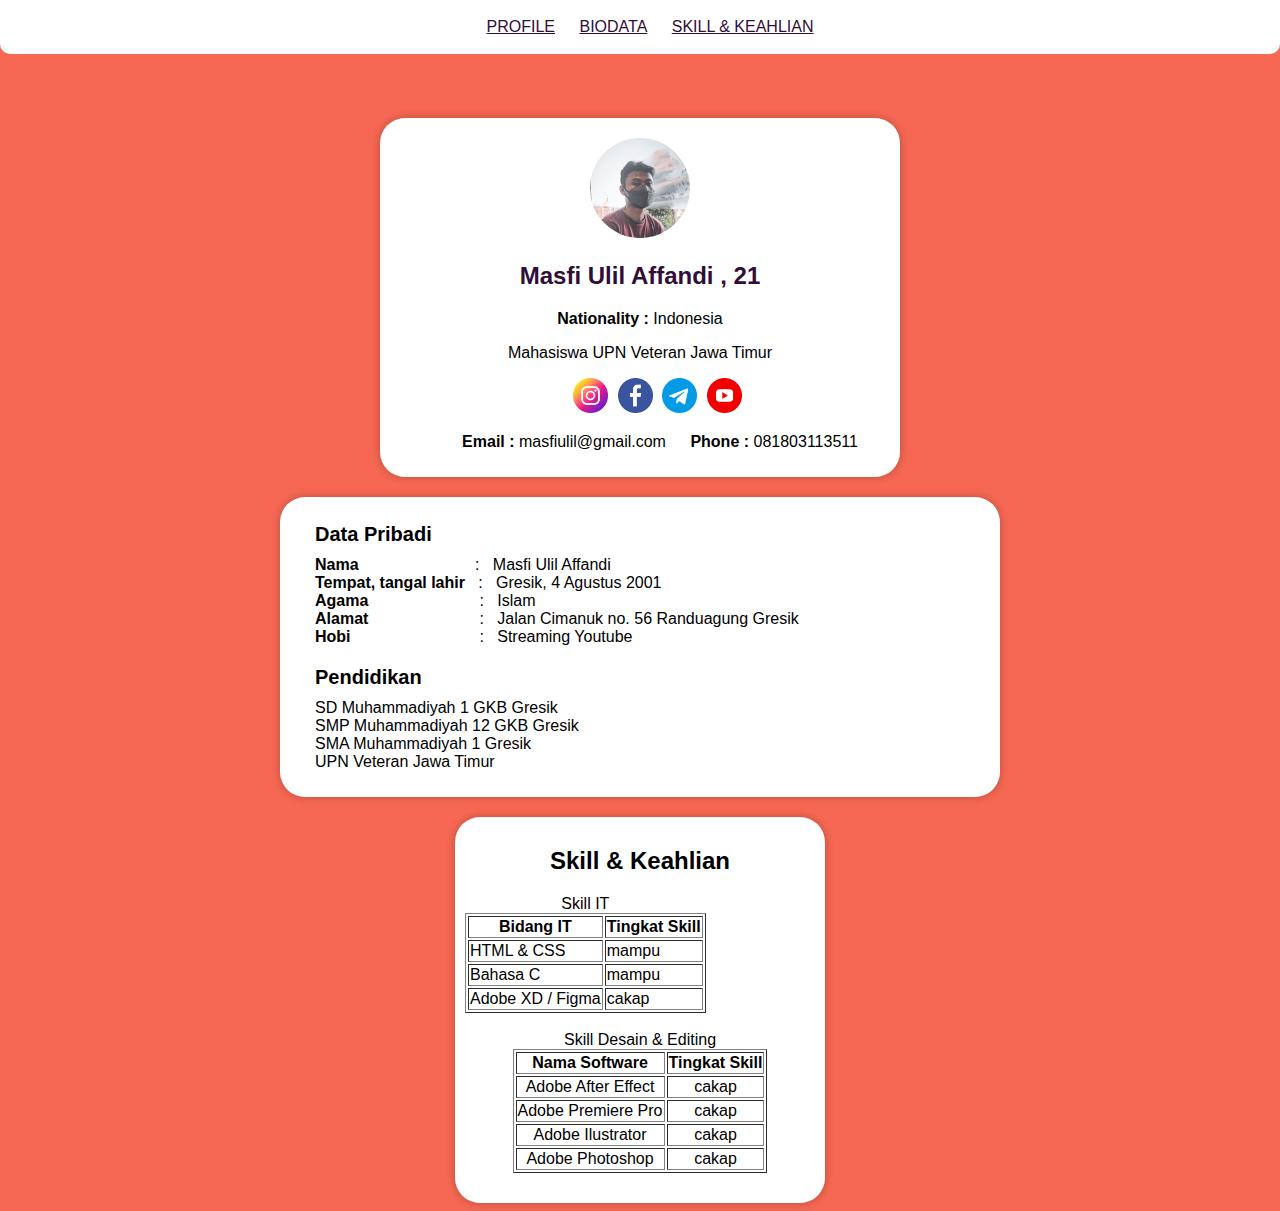
==== profile.html @ 932d8e56 "commit" ====
<!DOCTYPE html>
<html lang="en">
<head>  
    <title>Profile</title>
    <link rel="stylesheet" href="style.css">
</head>
<body class="body">
    <div class="navbar">
        <ul class="nav" type="none">
            <li class="list_nav">
                <a class="color_nav" style="color: #300e37;" href="#profile">PROFILE</a>
            </li>
            <li class="list_nav">
                <a class="color_nav" style="color: #300e37;" href="#datadiri">BIODATA</a>
            </li>
            <li class="list_nav">
                <a class="color_nav" style="color: #300e37;" href="#skill">SKILL & KEAHLIAN</a>
            </li>
        </ul>
    </div>

    <div id="profile">
        <img src="/asset/foto.jpeg" alt=foto class="foto">

        <div class="nama"><h2>Masfi Ulil Affandi , 21</h2></div>
        <div class="asal"><b>Nationality :</b> Indonesia</p></div>
        <div class="desc">Mahasiswa UPN Veteran Jawa Timur</div>
        <div class="akun">
            <ul type="none">
                <li class="sosmed">
                    <a href="https://www.instagram.com/masfi.ulil/">
                        <img class="sosmed_size" src="/asset/instagram.png" alt="instagram">
                    </a>
                </li>
                <li class="sosmed">
                    <a href="https://facebook.com/masfi.affandi">
                        <img class="sosmed_size" src="/asset/facebook.png" alt="facebook">
                    </a>
                </li>
                <li class="sosmed">
                    <a href="https://t.me/masfiulil">
                        <img class="sosmed_size" src="/asset/telegram.png" alt="telegram">
                    </a>
                </li>
                <li class="sosmed">
                    <a href="https://www.youtube.com/channel/UChcu3en7qHp-qBBnymBHuXw">
                        <img class="sosmed_size" src="/asset/youtube.png" alt="youtube">
                    </a>
                </li>
            </ul>
        </div>
        <div class="social">
            <ul type="none">
                <li class="social_email">
                    <b>Email :</b> masfiulil@gmail.com
                </li>
                <li class="social_nomor">
                    <b>Phone :</b> 081803113511
                </li>
            </ul>
        </div>
    </div>

    <div id="datadiri">
        <ul class="biodata" type="none">
            <li class="biodata_judul">
                <b> Data Pribadi </b>
            </li>
            <li>
                <b>Nama</b>&emsp;&emsp;&emsp;&emsp;&emsp;&emsp;&emsp;&nbsp;:&nbsp;&nbsp; Masfi Ulil Affandi
            </li>
            <li>
                <b>Tempat, tangal lahir </b>&nbsp; : &nbsp;&nbsp;Gresik, 4 Agustus 2001
            </li>
            <li>
                <b>Agama</b>&nbsp;&nbsp;&nbsp;&nbsp;&nbsp;&nbsp;&nbsp;&nbsp;&nbsp;&nbsp;&nbsp;&nbsp;&nbsp;&nbsp;&nbsp;&nbsp;&nbsp;&nbsp;&nbsp;&nbsp;&nbsp;&nbsp;&nbsp;&nbsp; :&nbsp;&nbsp; Islam
            </li>
            <li>
                 <b>Alamat</b>&nbsp;&nbsp;&nbsp;&nbsp;&nbsp;&nbsp;&nbsp;&nbsp;&nbsp;&nbsp;&nbsp;&nbsp;&nbsp;&nbsp;&nbsp;&nbsp;&nbsp;&nbsp;&nbsp;&nbsp;&nbsp;&nbsp;&nbsp;&nbsp; : &nbsp;&nbsp;Jalan Cimanuk no. 56 Randuagung Gresik
            </li>
            <li>
                <b>Hobi</b>&nbsp;&nbsp;&nbsp;&nbsp;&nbsp;&nbsp;&nbsp;&nbsp;&nbsp;&nbsp;&nbsp;&nbsp;&nbsp;&nbsp;&nbsp;&nbsp;&nbsp;&nbsp;&nbsp;&nbsp;&nbsp;&nbsp;&nbsp;&nbsp;&nbsp;&nbsp;&nbsp;&nbsp; :&nbsp;&nbsp; Streaming Youtube
            </li>
            <li class="biodata_pendidikan">
                    <b>Pendidikan</b>
            </li>
            <li>
                SD Muhammadiyah 1 GKB Gresik
            </li>
            <li>
                SMP Muhammadiyah 12 GKB Gresik
            </li>
            <li>
                SMA Muhammadiyah 1 Gresik
            </li>
            <li>
                UPN Veteran Jawa Timur
            </li>
        </ul>
    </div>
    
        <div class="skill">
            <div id="skill">
                <h2 class="judul_keahlian">Skill & Keahlian</h2>
                <table class="tabel_keahlian" border="1">
                    <caption>Skill IT</caption>
                    <tr>
                        <th>
                            Bidang IT
                        </th>
                        <th>
                            Tingkat Skill
                        </th>
                        <tr>
                            <td>
                                HTML & CSS
                            </td>
                            <td>
                                mampu
                            </td>
                        </tr>
                        <tr>
                            <td>
                                Bahasa C
                            </td>
                            <td>
                                mampu
                            </td>
                        </tr>
                        <tr>
                            <td>
                                Adobe XD / Figma
                            </td>
                            <td>
                                cakap
                            </td>
                        </tr>
                    </tr>
                </table><br>
                <table border="1" class="tabel_desain">
                    <caption>Skill Desain & Editing</caption>
                    <tr>
                        <th>
                            Nama Software
                        </th>
                        <th>
                            Tingkat Skill
                        </th>
                        <tr>
                            <td>
                                Adobe After Effect
                            </td>
                            <td>
                                cakap
                            </td>
                        </tr>
                        <tr>
                            <td>
                                Adobe Premiere Pro
                            </td>
                            <td>
                                cakap
                            </td>
                        </tr>
                        <tr>
                            <td>
                                Adobe Ilustrator
                            </td>
                            <td>
                                cakap
                            </td>
                        </tr>
                        <tr>
                            <td>
                                Adobe Photoshop
                            </td>
                            <td>
                                cakap
                            </td>
                        </tr>
                    </tr>
                </table>
            </div>
        </div>

</body>
</html>
---- style.css ----
body{
    background-color: rgb(246, 104, 83);
    background-repeat: no-repeat;
    background-attachment: fixed;
    font-family: -apple-system, BlinkMacSystemFont, 'Segoe UI', Roboto, Oxygen, Ubuntu, Cantarell, 'Open Sans', 'Helvetica Neue', sans-serif;
    margin-left: 0%; 
    margin-top: 0%; 
    margin-right: 0%;
}
.navbar{
    background-color: rgb(255, 255, 255); 
    padding-top: 2px; 
    padding-bottom: 2px; 
    border-bottom-left-radius: 10px;
    border-bottom-right-radius: 10px;
}
.nav{
    text-align: center;  
    border-width: 2px;
}
.list_nav{
    display: inline-block; 
    padding-right: 20px;
}
.color_nav{
    color: #300e37;
}
#profile{
    margin: auto;
    margin-top: 5%;
    border-radius: 25px;
    padding: 10px;
    padding-top: 20px;
    text-align: center;
    max-width: 500px;
    background-color: rgb(255, 255, 255);
    box-shadow: 0 0 10px rgba(0, 0, 0, 0.247);
}
.foto{
    border-color: black;
    width: 100px;
    border-radius: 100px;
}
.nama{
    color:#300e37;
}
.asal{
    margin-bottom: 10px;
}
ul.akun{
    padding: 4px;
}
.sosmed{
    display: inline-block; 
    padding-right: 5px;
}
.sosmed_size{
    width: 35px;
}
ul.social{
    padding: 1px;
}
.social_email{
    display: inline-block; 
    padding-right: 20px;
}
.social_nomor{
    display: inline-block; 
    padding-right: 0px;
}
#datadiri{
    margin: auto;
    margin-top: 20px;
    border-radius: 25px;
    padding: 10px;
    padding-top: 10px;
    max-width: 700px;
    background-color: rgb(255, 255, 255);
    box-shadow: 0 0 10px rgba(0, 0, 0, 0.247);
}
.biodata{
    padding-right: 25px; 
    padding-left: 25px;
}
.biodata_judul{
    padding-bottom: 10px;
    font-size: 20px;
}
.biodata_pendidikan{
    padding-bottom: 10px; 
    font-size: 20px; 
    padding-top: 20px;
}
.skill{
    margin: auto;
    margin-top: 20px;
    border-radius: 25px;
    padding: 10px;
    padding-bottom: 30px;
    max-width: 350px;
    background-color: rgb(255, 255, 255);
    box-shadow: 0 0 10px rgba(0, 0, 0, 0.247);
}
.judul_keahlian{
    text-align: center;
}
.tabel_it{
    text-align: center; 
    margin: auto;
}
.tabel_desain{
    text-align: center; 
    margin: auto;
}
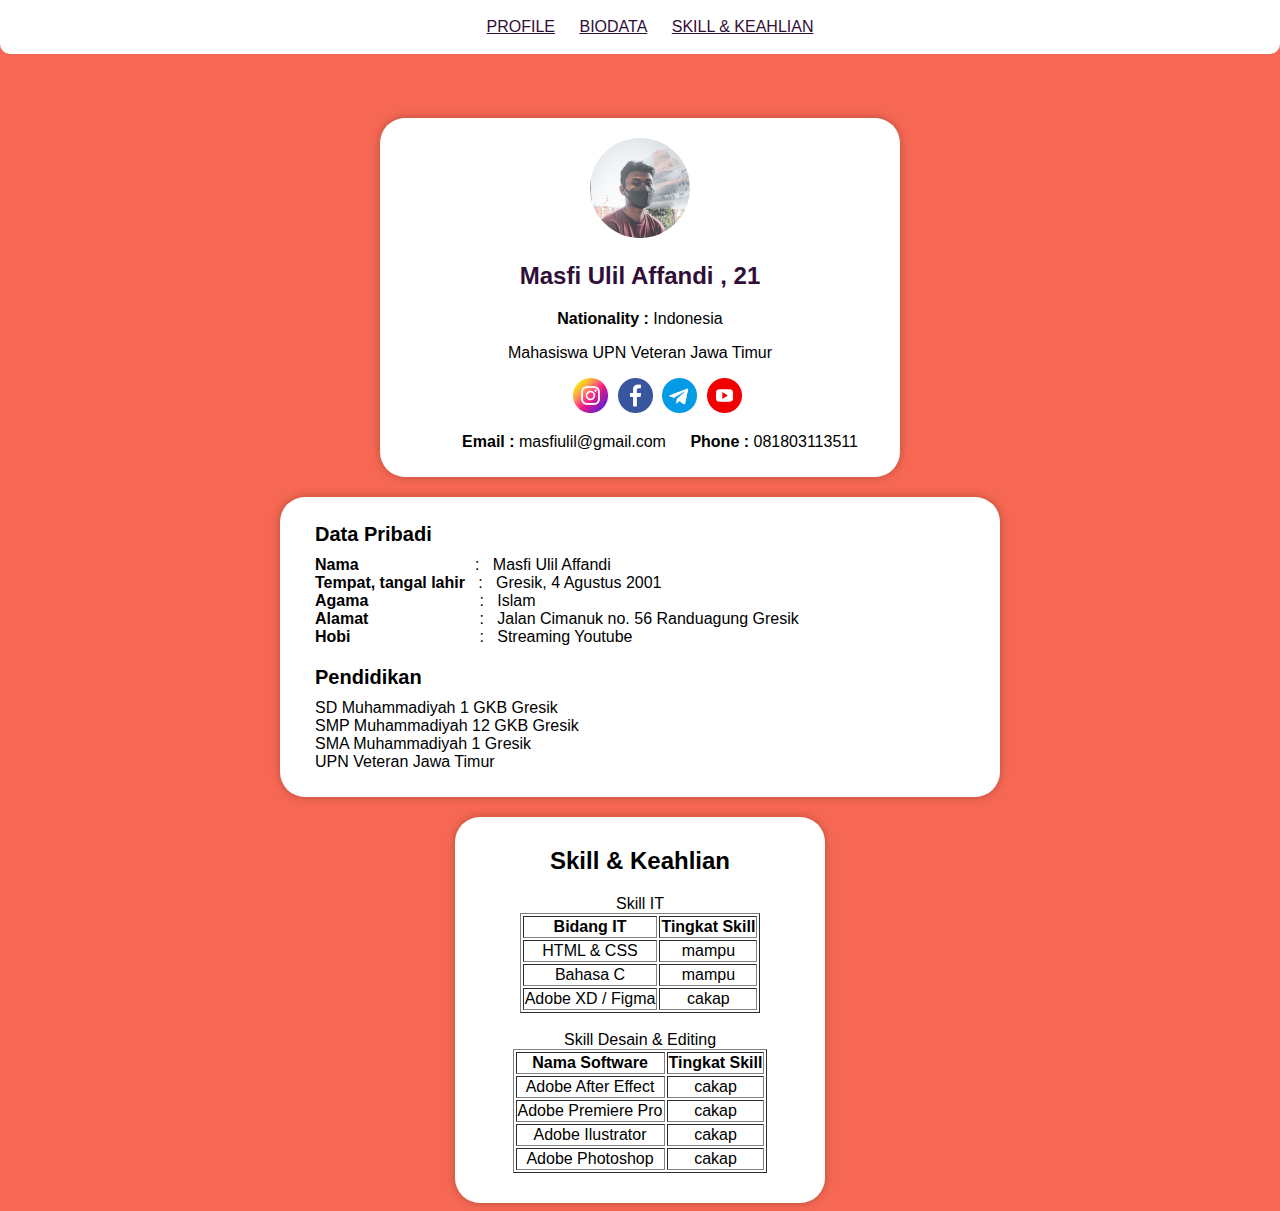
==== commit f16d6d42: "commit" ====
--- a/profile.html
+++ b/profile.html
@@ -102,7 +102,7 @@
         <div class="skill">
             <div id="skill">
                 <h2 class="judul_keahlian">Skill & Keahlian</h2>
-                <table class="tabel_keahlian" border="1">
+                <table class="tabel_it" border="1">
                     <caption>Skill IT</caption>
                     <tr>
                         <th>
